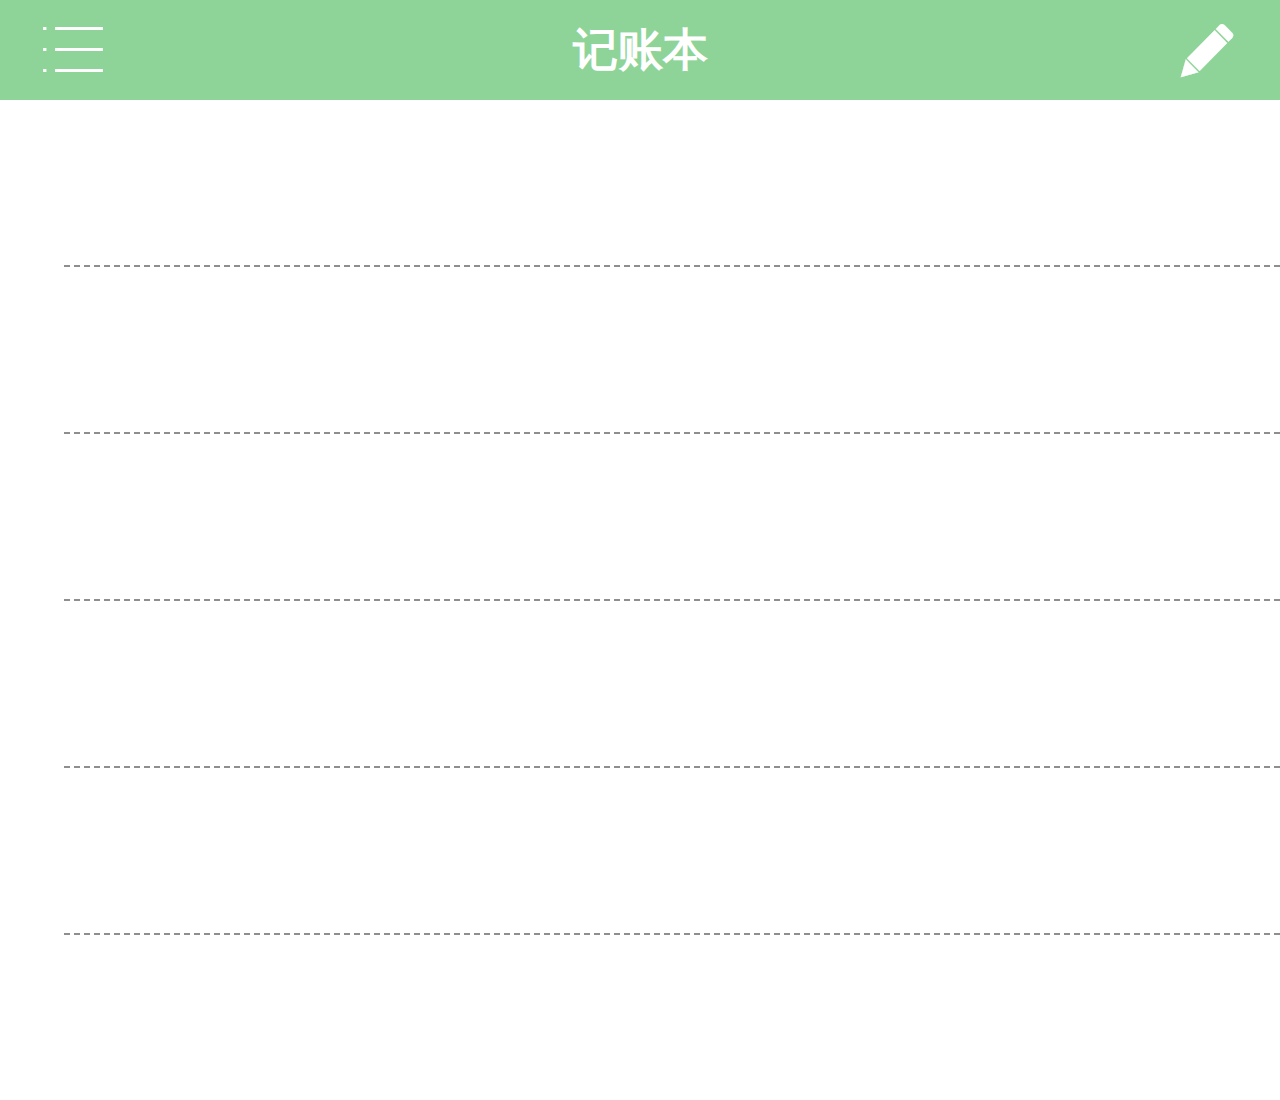
==== index.html @ 92e13e3b "添加js逻辑" ====
<!doctype html>
<html lang="en">
<head>
    <meta charset="UTF-8">
    <meta name = "viewport" content = "width = device-width">
    <meta name = "viewport" content = "initial-scale = 1.0">
    <meta name = "viewport" content = "height = device-height">
    <meta name = "viewport" content = "maximum-scale=1.0">
    <meta name = "viewport" content = "user-scalable=no">
    <meta name = "viewport" content = "user-scalable=no">
    <meta content="telephone=no" name="format-detection" />
    <title>Document</title>
    <style>
        *{
            padding: 0;
            margin: 0;
            list-style: none;
        }
        *,*::after,*::before{
            -webkit-box-sizing: border-box;
            -moz-box-sizing: border-box;
            box-sizing: border-box;
        }
        html{
            font-size: 62.5%;
        }
        body{
            font-size: 1.4rem;
        }
        @font-face {font-family: 'iconfont';
            src: url('fonts/iconfont.eot'); /* IE9*/
            src: url('fonts/iconfont.eot?#iefix') format('embedded-opentype'), /* IE6-IE8 */
            url('fonts/iconfont.woff') format('woff'), /* chrome、firefox */
            url('fonts/iconfont.ttf') format('truetype'), /* chrome、firefox、opera、Safari, Android, iOS 4.2+*/
            url('fonts/iconfont.svg#iconfont') format('svg'); /* iOS 4.1- */
        }
        .iconfont{
            font-family:"iconfont" !important;
            font-size:16px;font-style:normal;
            -webkit-font-smoothing: antialiased;
            -webkit-text-stroke-width: 0.2px;
            -moz-osx-font-smoothing: grayscale;}
        input{
            border: none;
            background: none;
            outline: none;
        }
        header{
            background: rgb(142,212,152);
            width: 100%;
            height: 100px;
            position: fixed;
            top: 0;
            left: 0;
            display: flex;
            z-index: 888;
        }
        .head-nav-left,.head-wirte{
            flex-grow: 1;
        }
        .head-text{
            flex-grow: 10;
            color: white;
        }
        .head-text h4{
            font-size: 4.5rem;
        }
        header > div{
            text-align: center;
            margin: auto;
        }
        .head-nav-left i,.head-wirte i{
            color: white;
            font-size: 6rem;
        }
        main{
            width: 100%;
            position: absolute;
            top: 100px;
            overflow-y: scroll;
            -webkit-overflow-scrolling: touch;
        }
        main #content{
            width: 95%;
            height: 1000px;
            float: right;
            /*overflow: hidden;*/
            /*background: cornflowerblue;*/
        }
        #content ul {
            width: 100%;
            height: 100%;
            display: flex;
            flex-direction: column;
            position: relative;
            overflow: hidden;
        }
        #content ul li{
            width: 100%;
            height: 100%;
            flex-grow: 1;
            display: flex;
            text-align: left;
            border-top: 2px dashed #8e8e8e;
            /*overflow: hidden;*/
            position: relative;
            left: 0;
            top: 0;
        }
        #content ul li:nth-child(1){
            border: none;
        }
        .theBox{
            position: absolute;
            width: 130%;
            height: 100%;
            left: 0;
            top: 0;
            /*border-bottom: 2px dashed #8e8e8e;*/
            /*background: red;*/
            display: flex;
        }
        .box-icon{
            min-width: 100px;
            flex-grow: .3;
            margin: auto;
        }
        .box-text{
            min-width: 100px;
            margin: auto;
        }
        .box-text h4{
            font-size: 5rem;
            color: #8e8e8e;
            font-style: normal;
            font-weight: normal;
        }
        .box-money{
            flex-grow: 2;
            min-width: 200px;
            margin: auto;
            /*text-align: center;*/
        }
        .box-money input{
           float: left;
            color:  rgb(142,212,152);
            font-size:5rem;
            padding-left: 15%;
        }
        .box-time{
            min-width: 300px;
            flex-grow: 4;
            /*background: red;*/
        }
        .box-time p{
            font-size: 2rem;
            padding-top: 20px;
            color: #8e8e8e;
            text-align: left;
        }
        .box-change{
            width: 20%;
            /*position: absolute;*/
            position: relative;
            /*left: 100%;*/
            /*top: 0;*/
            /*bottom: 0;*/
            /*right: 0;*/
            display: flex;
            color: white;
            background:rgb(215,76,61);
        }
        .box-change-write,.box-change-del{
            text-align: center;
            width: 50%;
            margin: auto;
        }
        .box-change-write i,.box-change-del i{
            font-size: 7rem;
        }
        .box-icon i{
            color:  rgb(142,212,152);
            font-size: 7rem;
        }
        /*.a{*/
            /*flex: 1;*/
            /*display: flex;*/
        /*}*/
        /*.b{*/
           /*width: 20%;*/
            /*flex: 1;*/
        /*}*/
        /*.box-con>div{*/
            /*background: coral;*/
            /*float: left;*/
        /*}*/
        /*.box-con>div:nth-child(2n){*/
            /*background: cornflowerblue;*/
        /*}*/
    </style>
    <script>
        function addEvent(obj,type,fn){
            if(document.addEventListener){
                obj.addEventListener(type,fn,false)
            }
        }
        function removeEvent(obj,type,fn){
            if(document.removeEventListener){
                obj.removeEventListener(type,fn,false)
            }
        }
        function gteStyle(obj,attr){
            return obj.currentStyle?obj.currentStyle[attr]:getComputedStyle(obj,false)[attr]
        }
        var get={
            byClass:function(aclass,parent){
                if(document.getElementsByClassName){
                    return document.getElementsByClassName(aclass)
                }
                var Oparent=parent?document.getElementById(parent):document,
                        eles=[],
                        elemts=Oparent.getElementsByTagName("*");
                for(var i=0;i<elemts.length;i++){
                    if(elemts[i].className == aclass){
                        eles.push(elemts[i])
                    }
                }
                return eles;
            }
        };
        window.onload=function(){
            var aLi=get.byClass("box-con");
            var theBox=get.byClass("theBox")[0];
            var startTouch,moveTouch,aboveX=0;

            var event={
                touchStart:function(e){
                    e.preventDefault();
                    var touch = e.changedTouches[0];
                    startTouch={
                        x:touch.pageX||touch.clientX
                    };
                    addEvent(this,'touchmove',event.touchMove)
                    addEvent(this,'touchend',event.touchEnd)
                },
                touchMove:function(e){
                    e.preventDefault();
                    if(e.changedTouches.length>1 || e.scale && e.scale !==1){
                        return
                    }
                    var touch= e.changedTouches[0];
                    moveTouch={
                        x:touch.pageX||touch.clientX
                    };
                    this.style.left=aboveX+(moveTouch.x - startTouch.x)+"px";
                },
                touchEnd:function(){
                    aboveX=parseInt(this.style.left);
                    if(aboveX > 0){
                        $(this).animate({left:0},200);
                        aboveX=0
                    }
                    if(aboveX < 0 && aboveX < -(theBox.offsetWidth - this.offsetWidth)){
                        $(this).animate({left:-(theBox.offsetWidth - this.offsetWidth)},200);
                        aboveX=-(theBox.offsetWidth - this.offsetWidth)
                    }
                    removeEvent(this,'touchmove',event.touchMove);
                    removeEvent(this,'touchmove',event.touchEnd)
                }
            };
            for(var i=0;i<aLi.length;i++){
                addEvent(aLi[i],'touchstart',event.touchStart)
            }
        }
    </script>
</head>
<body>
<header>
    <div class="head-nav-left">
        <i class="iconfont">&#xe656;</i>
    </div>
    <div class="head-text">
        <h4>记账本</h4>
    </div>
    <div class="head-wirte">
        <i class="iconfont"  onclick="window.location='add-account.html'">&#xe627;</i>
    </div>
</header>
<main>
    <div id="content">
        <ul id="account-list">
           <!--  <li class="box-con">
                <div class="theBox">
                        <div class="box-icon">
                            <i class="iconfont">&#xe61f;</i>
                        </div>
                        <div class="box-text">
                            
                            <h4>收入</h4>
                        </div>
                        <div class="box-money">
                            
                            <input value="+ 8888" type="text" disabled="disabled">
                        </div>
                        <div class="box-time">
                            <p>2015/7/22</p>
                        </div>
                        <div class="box-change">
                            <div class="box-change-write">
                                <i class="iconfont">&#xe691;</i>
                            </div>
                            <div class="box-change-del">
                                <i class="iconfont">&#xe675;</i>
                            </div>
                        </div>
                </div>
            </li> -->
            <li></li>
            <li></li>
            <li></li>
            <li></li>
            <li></li>
            <li></li>
        </ul>
    </div>
</main>
<script src="jq/jquery-2.1.4.min.js"></script>
<script src="js/showAccountList.js"></script>


</body>
</html>
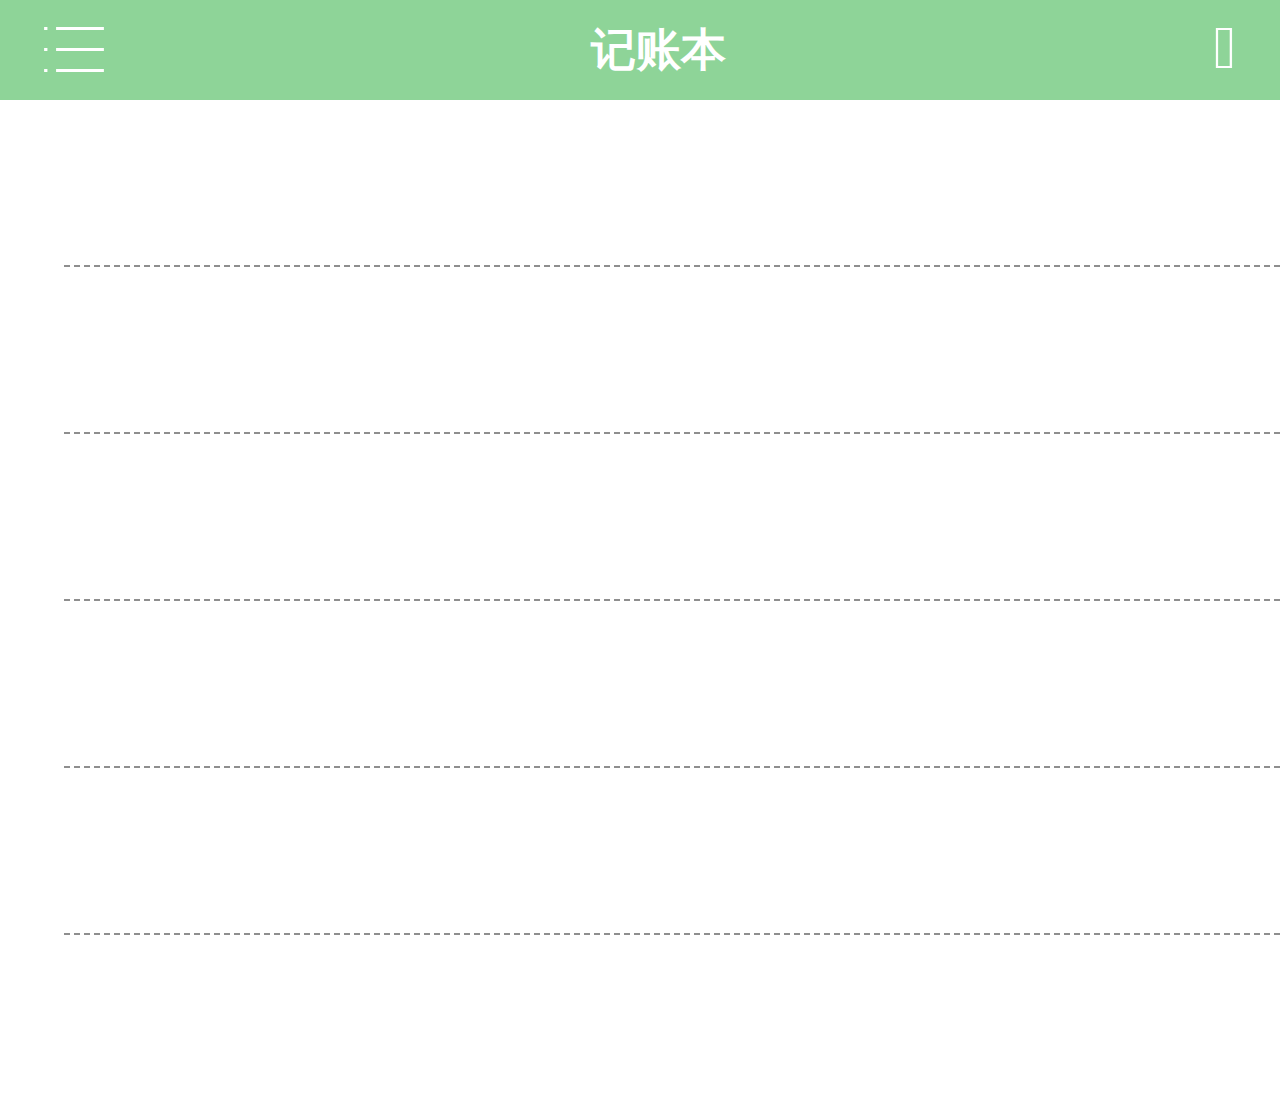
==== commit c8203921: "update" ====
--- a/index.html
+++ b/index.html
@@ -1,6 +1,7 @@
 <!doctype html>
 <html lang="en">
 <head>
+
     <meta charset="UTF-8">
     <meta name = "viewport" content = "width = device-width">
     <meta name = "viewport" content = "initial-scale = 1.0">
@@ -9,270 +10,11 @@
     <meta name = "viewport" content = "user-scalable=no">
     <meta name = "viewport" content = "user-scalable=no">
     <meta content="telephone=no" name="format-detection" />
+
     <title>Document</title>
-    <style>
-        *{
-            padding: 0;
-            margin: 0;
-            list-style: none;
-        }
-        *,*::after,*::before{
-            -webkit-box-sizing: border-box;
-            -moz-box-sizing: border-box;
-            box-sizing: border-box;
-        }
-        html{
-            font-size: 62.5%;
-        }
-        body{
-            font-size: 1.4rem;
-        }
-        @font-face {font-family: 'iconfont';
-            src: url('fonts/iconfont.eot'); /* IE9*/
-            src: url('fonts/iconfont.eot?#iefix') format('embedded-opentype'), /* IE6-IE8 */
-            url('fonts/iconfont.woff') format('woff'), /* chrome、firefox */
-            url('fonts/iconfont.ttf') format('truetype'), /* chrome、firefox、opera、Safari, Android, iOS 4.2+*/
-            url('fonts/iconfont.svg#iconfont') format('svg'); /* iOS 4.1- */
-        }
-        .iconfont{
-            font-family:"iconfont" !important;
-            font-size:16px;font-style:normal;
-            -webkit-font-smoothing: antialiased;
-            -webkit-text-stroke-width: 0.2px;
-            -moz-osx-font-smoothing: grayscale;}
-        input{
-            border: none;
-            background: none;
-            outline: none;
-        }
-        header{
-            background: rgb(142,212,152);
-            width: 100%;
-            height: 100px;
-            position: fixed;
-            top: 0;
-            left: 0;
-            display: flex;
-            z-index: 888;
-        }
-        .head-nav-left,.head-wirte{
-            flex-grow: 1;
-        }
-        .head-text{
-            flex-grow: 10;
-            color: white;
-        }
-        .head-text h4{
-            font-size: 4.5rem;
-        }
-        header > div{
-            text-align: center;
-            margin: auto;
-        }
-        .head-nav-left i,.head-wirte i{
-            color: white;
-            font-size: 6rem;
-        }
-        main{
-            width: 100%;
-            position: absolute;
-            top: 100px;
-            overflow-y: scroll;
-            -webkit-overflow-scrolling: touch;
-        }
-        main #content{
-            width: 95%;
-            height: 1000px;
-            float: right;
-            /*overflow: hidden;*/
-            /*background: cornflowerblue;*/
-        }
-        #content ul {
-            width: 100%;
-            height: 100%;
-            display: flex;
-            flex-direction: column;
-            position: relative;
-            overflow: hidden;
-        }
-        #content ul li{
-            width: 100%;
-            height: 100%;
-            flex-grow: 1;
-            display: flex;
-            text-align: left;
-            border-top: 2px dashed #8e8e8e;
-            /*overflow: hidden;*/
-            position: relative;
-            left: 0;
-            top: 0;
-        }
-        #content ul li:nth-child(1){
-            border: none;
-        }
-        .theBox{
-            position: absolute;
-            width: 130%;
-            height: 100%;
-            left: 0;
-            top: 0;
-            /*border-bottom: 2px dashed #8e8e8e;*/
-            /*background: red;*/
-            display: flex;
-        }
-        .box-icon{
-            min-width: 100px;
-            flex-grow: .3;
-            margin: auto;
-        }
-        .box-text{
-            min-width: 100px;
-            margin: auto;
-        }
-        .box-text h4{
-            font-size: 5rem;
-            color: #8e8e8e;
-            font-style: normal;
-            font-weight: normal;
-        }
-        .box-money{
-            flex-grow: 2;
-            min-width: 200px;
-            margin: auto;
-            /*text-align: center;*/
-        }
-        .box-money input{
-           float: left;
-            color:  rgb(142,212,152);
-            font-size:5rem;
-            padding-left: 15%;
-        }
-        .box-time{
-            min-width: 300px;
-            flex-grow: 4;
-            /*background: red;*/
-        }
-        .box-time p{
-            font-size: 2rem;
-            padding-top: 20px;
-            color: #8e8e8e;
-            text-align: left;
-        }
-        .box-change{
-            width: 20%;
-            /*position: absolute;*/
-            position: relative;
-            /*left: 100%;*/
-            /*top: 0;*/
-            /*bottom: 0;*/
-            /*right: 0;*/
-            display: flex;
-            color: white;
-            background:rgb(215,76,61);
-        }
-        .box-change-write,.box-change-del{
-            text-align: center;
-            width: 50%;
-            margin: auto;
-        }
-        .box-change-write i,.box-change-del i{
-            font-size: 7rem;
-        }
-        .box-icon i{
-            color:  rgb(142,212,152);
-            font-size: 7rem;
-        }
-        /*.a{*/
-            /*flex: 1;*/
-            /*display: flex;*/
-        /*}*/
-        /*.b{*/
-           /*width: 20%;*/
-            /*flex: 1;*/
-        /*}*/
-        /*.box-con>div{*/
-            /*background: coral;*/
-            /*float: left;*/
-        /*}*/
-        /*.box-con>div:nth-child(2n){*/
-            /*background: cornflowerblue;*/
-        /*}*/
-    </style>
-    <script>
-        function addEvent(obj,type,fn){
-            if(document.addEventListener){
-                obj.addEventListener(type,fn,false)
-            }
-        }
-        function removeEvent(obj,type,fn){
-            if(document.removeEventListener){
-                obj.removeEventListener(type,fn,false)
-            }
-        }
-        function gteStyle(obj,attr){
-            return obj.currentStyle?obj.currentStyle[attr]:getComputedStyle(obj,false)[attr]
-        }
-        var get={
-            byClass:function(aclass,parent){
-                if(document.getElementsByClassName){
-                    return document.getElementsByClassName(aclass)
-                }
-                var Oparent=parent?document.getElementById(parent):document,
-                        eles=[],
-                        elemts=Oparent.getElementsByTagName("*");
-                for(var i=0;i<elemts.length;i++){
-                    if(elemts[i].className == aclass){
-                        eles.push(elemts[i])
-                    }
-                }
-                return eles;
-            }
-        };
-        window.onload=function(){
-            var aLi=get.byClass("box-con");
-            var theBox=get.byClass("theBox")[0];
-            var startTouch,moveTouch,aboveX=0;
 
-            var event={
-                touchStart:function(e){
-                    e.preventDefault();
-                    var touch = e.changedTouches[0];
-                    startTouch={
-                        x:touch.pageX||touch.clientX
-                    };
-                    addEvent(this,'touchmove',event.touchMove)
-                    addEvent(this,'touchend',event.touchEnd)
-                },
-                touchMove:function(e){
-                    e.preventDefault();
-                    if(e.changedTouches.length>1 || e.scale && e.scale !==1){
-                        return
-                    }
-                    var touch= e.changedTouches[0];
-                    moveTouch={
-                        x:touch.pageX||touch.clientX
-                    };
-                    this.style.left=aboveX+(moveTouch.x - startTouch.x)+"px";
-                },
-                touchEnd:function(){
-                    aboveX=parseInt(this.style.left);
-                    if(aboveX > 0){
-                        $(this).animate({left:0},200);
-                        aboveX=0
-                    }
-                    if(aboveX < 0 && aboveX < -(theBox.offsetWidth - this.offsetWidth)){
-                        $(this).animate({left:-(theBox.offsetWidth - this.offsetWidth)},200);
-                        aboveX=-(theBox.offsetWidth - this.offsetWidth)
-                    }
-                    removeEvent(this,'touchmove',event.touchMove);
-                    removeEvent(this,'touchmove',event.touchEnd)
-                }
-            };
-            for(var i=0;i<aLi.length;i++){
-                addEvent(aLi[i],'touchstart',event.touchStart)
-            }
-        }
-    </script>
+    <link rel="stylesheet" type="text/css" href="style/index.css" />
+
 </head>
 <body>
 <header>
@@ -324,8 +66,10 @@
         </ul>
     </div>
 </main>
+
 <script src="jq/jquery-2.1.4.min.js"></script>
-<script src="js/showAccountList.js"></script>
+<script src="js/index/showAccountList.js"></script><!-- 展示LocalStorage数据 -->
+<script type="text/javascript" src="js/index/indexTouchAnim.js"></script><!-- 滑动效果 -->
 
 
 </body>
--- a/style/index.css
+++ b/style/index.css
@@ -0,0 +1,186 @@
+ *{
+            padding: 0;
+            margin: 0;
+            list-style: none;
+        }
+        *,*::after,*::before{
+            -webkit-box-sizing: border-box;
+            -moz-box-sizing: border-box;
+            box-sizing: border-box;
+        }
+        html{
+            font-size: 62.5%;
+        }
+        body{
+            font-size: 1.4rem;
+        }
+        @font-face {font-family: 'iconfont';
+            src: url('../fonts/iconfont.eot'); /* IE9*/
+            src: url('../fonts/iconfont.eot?#iefix') format('embedded-opentype'), /* IE6-IE8 */
+            url('../fonts/iconfont.woff') format('woff'), /* chrome、firefox */
+            url('../fonts/iconfont.ttf') format('truetype'), /* chrome、firefox、opera、Safari, Android, iOS 4.2+*/
+            url('../fonts/iconfont.svg#iconfont') format('svg'); /* iOS 4.1- */
+        }
+        .iconfont{
+            font-family:"iconfont" !important;
+            font-size:16px;font-style:normal;
+            -webkit-font-smoothing: antialiased;
+            -webkit-text-stroke-width: 0.2px;
+            -moz-osx-font-smoothing: grayscale;}
+        input{
+            border: none;
+            background: none;
+            outline: none;
+        }
+        header{
+            background: rgb(142,212,152);
+            width: 100%;
+            height: 100px;
+            position: fixed;
+            top: 0;
+            left: 0;
+            display: flex;
+            z-index: 888;
+        }
+        .head-nav-left,.head-wirte{
+            flex-grow: 1;
+        }
+        .head-text{
+            flex-grow: 10;
+            color: white;
+        }
+        .head-text h4{
+            font-size: 4.5rem;
+        }
+        header > div{
+            text-align: center;
+            margin: auto;
+        }
+        .head-nav-left i,.head-wirte i{
+            color: white;
+            font-size: 6rem;
+        }
+        main{
+            width: 100%;
+            position: absolute;
+            top: 100px;
+            overflow-y: scroll;
+            -webkit-overflow-scrolling: touch;
+        }
+        main #content{
+            width: 95%;
+            height: 1000px;
+            float: right;
+            /*overflow: hidden;*/
+            /*background: cornflowerblue;*/
+        }
+        #content ul {
+            width: 100%;
+            height: 100%;
+            display: flex;
+            flex-direction: column;
+            position: relative;
+            overflow: hidden;
+        }
+        #content ul li{
+            width: 100%;
+            height: 100%;
+            flex-grow: 1;
+            display: flex;
+            text-align: left;
+            border-top: 2px dashed #8e8e8e;
+            /*overflow: hidden;*/
+            position: relative;
+            left: 0;
+            top: 0;
+        }
+        #content ul li:nth-child(1){
+            border: none;
+        }
+        .theBox{
+            position: absolute;
+            width: 130%;
+            height: 100%;
+            left: 0;
+            top: 0;
+            /*border-bottom: 2px dashed #8e8e8e;*/
+            /*background: red;*/
+            display: flex;
+        }
+        .box-icon{
+            min-width: 100px;
+            flex-grow: .3;
+            margin: auto;
+        }
+        .box-text{
+            min-width: 100px;
+            margin: auto;
+        }
+        .box-text h4{
+            font-size: 5rem;
+            color: #8e8e8e;
+            font-style: normal;
+            font-weight: normal;
+        }
+        .box-money{
+            flex-grow: 2;
+            min-width: 200px;
+            margin: auto;
+            /*text-align: center;*/
+        }
+        .box-money input{
+           float: left;
+            color:  rgb(142,212,152);
+            font-size:5rem;
+            padding-left: 15%;
+        }
+        .box-time{
+            min-width: 300px;
+            flex-grow: 4;
+            /*background: red;*/
+        }
+        .box-time p{
+            font-size: 2rem;
+            padding-top: 20px;
+            color: #8e8e8e;
+            text-align: left;
+        }
+        .box-change{
+            width: 20%;
+            /*position: absolute;*/
+            position: relative;
+            /*left: 100%;*/
+            /*top: 0;*/
+            /*bottom: 0;*/
+            /*right: 0;*/
+            display: flex;
+            color: white;
+            background:rgb(215,76,61);
+        }
+        .box-change-write,.box-change-del{
+            text-align: center;
+            width: 50%;
+            margin: auto;
+        }
+        .box-change-write i,.box-change-del i{
+            font-size: 7rem;
+        }
+        .box-icon i{
+            color:  rgb(142,212,152);
+            font-size: 7rem;
+        }
+        /*.a{*/
+            /*flex: 1;*/
+            /*display: flex;*/
+        /*}*/
+        /*.b{*/
+           /*width: 20%;*/
+            /*flex: 1;*/
+        /*}*/
+        /*.box-con>div{*/
+            /*background: coral;*/
+            /*float: left;*/
+        /*}*/
+        /*.box-con>div:nth-child(2n){*/
+            /*background: cornflowerblue;*/
+        /*}*/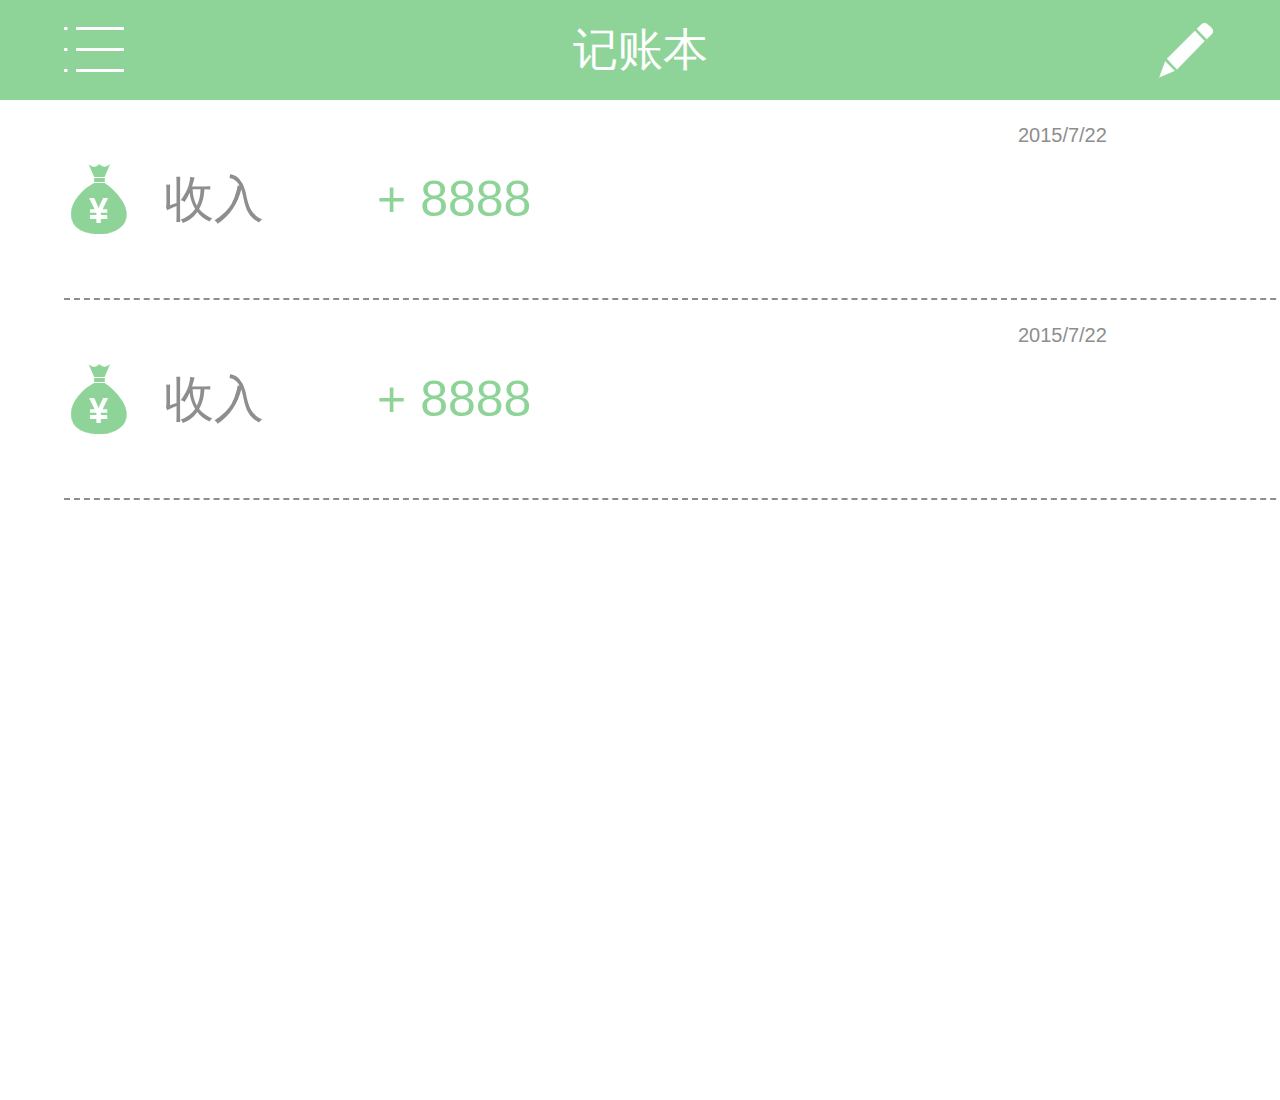
==== commit 6daf61bc: "将css样式,js编为外部引入文件" ====
--- a/index.html
+++ b/index.html
@@ -1,7 +1,6 @@
 <!doctype html>
-<html lang="en">
+<html>
 <head>
-
     <meta charset="UTF-8">
     <meta name = "viewport" content = "width = device-width">
     <meta name = "viewport" content = "initial-scale = 1.0">
@@ -10,38 +9,42 @@
     <meta name = "viewport" content = "user-scalable=no">
     <meta name = "viewport" content = "user-scalable=no">
     <meta content="telephone=no" name="format-detection" />
-
-    <title>Document</title>
-
-    <link rel="stylesheet" type="text/css" href="style/index.css" />
-
+    <link type="text/css" rel="stylesheet" href="css/main.css">
+    <link type="text/css" rel="stylesheet" href="fonts/demo.css">
+    <link type="text/css" rel="stylesheet" href="fonts/iconfont.css">
+    <title>每日记账</title>
 </head>
 <body>
-<header>
-    <div class="head-nav-left">
-        <i class="iconfont">&#xe656;</i>
-    </div>
-    <div class="head-text">
-        <h4>记账本</h4>
-    </div>
-    <div class="head-wirte">
-        <i class="iconfont"  onclick="window.location='add-account.html'">&#xe627;</i>
+<header id="index-header">
+    <div class="nav-box">
+        <ul class="nav-list">
+        <li><a href="#">账目列表</a></li>
+        <li><a href="#">账目统计</a></li>
+        <li><a href="#">账目图表</a></li>
+        </ul>
+        <div class="head-nav-left">
+            <i class="iconfont">&#xe656;</i>
+        </div>
+        <div class="head-text">
+            <h4>记账本</h4>
+        </div>
+        <div class="head-wirte">
+            <i class="iconfont">&#xe892;</i>
+        </div>
     </div>
 </header>
-<main>
+<main class="index-main">
     <div id="content">
-        <ul id="account-list">
-           <!--  <li class="box-con">
+        <ul>
+            <li class="box-con">
                 <div class="theBox">
                         <div class="box-icon">
-                            <i class="iconfont">&#xe61f;</i>
+                            <i class="iconfont ">&#xe61f;</i>
                         </div>
                         <div class="box-text">
-                            
                             <h4>收入</h4>
                         </div>
                         <div class="box-money">
-                            
                             <input value="+ 8888" type="text" disabled="disabled">
                         </div>
                         <div class="box-time">
@@ -55,22 +58,36 @@
                                 <i class="iconfont">&#xe675;</i>
                             </div>
                         </div>
+                    </div>
+            </li>
+            <li class="box-con">
+                <div class="theBox">
+                    <div class="box-icon">
+                        <i class="iconfont">&#xe61f;</i>
+                    </div>
+                    <div class="box-text">
+                        <h4>收入</h4>
+                    </div>
+                    <div class="box-money">
+                        <input value="+ 8888" type="text" disabled="disabled">
+                    </div>
+                    <div class="box-time">
+                        <p>2015/7/22</p>
+                    </div>
+                    <div class="box-change">
+                        <div class="box-change-write">
+                            <i class="iconfont">&#xe691;</i>
+                        </div>
+                        <div class="box-change-del">
+                            <i class="iconfont">&#xe675;</i>
+                        </div>
+                    </div>
                 </div>
-            </li> -->
-            <li></li>
-            <li></li>
-            <li></li>
-            <li></li>
-            <li></li>
-            <li></li>
+            </li>
         </ul>
     </div>
 </main>
-
+<script src="js/main.js"></script>
 <script src="jq/jquery-2.1.4.min.js"></script>
-<script src="js/index/showAccountList.js"></script><!-- 展示LocalStorage数据 -->
-<script type="text/javascript" src="js/index/indexTouchAnim.js"></script><!-- 滑动效果 -->
-
-
 </body>
 </html>--- a/css/main.css
+++ b/css/main.css
@@ -0,0 +1,188 @@
+/* ��ʼ����ʽ ��ʼ*/
+
+*{
+    padding: 0;
+    margin: 0;
+    list-style: none;
+}
+*,*::after,*::before{
+    -webkit-box-sizing: border-box;
+    -moz-box-sizing: border-box;
+    box-sizing: border-box;
+}
+html{
+    font-size: 62.5%;
+}
+body{
+    font-size: 1.4rem;
+    overflow-x: hidden;
+}
+input{
+    border: none;
+    background: none;
+    outline: none;
+}
+
+/* ��ʼ����ʽ ����*/
+
+/* ��ҳ��ʽ ��ʼ*/
+
+/* ͷ�� ��ʼ*/
+#index-header{
+    background: rgb(142,212,152);
+    width: 100%;
+    height: 100px;
+    position: fixed;
+    top: 0;
+    left: 0;
+    z-index: 888;
+}
+.head-nav-left,.head-wirte{
+    flex-grow: 1;
+}
+.nav-box{
+    position: relative;
+    width: 100%;
+    height: 100%;
+    display: flex;
+    text-align: center;
+}
+.nav-list{
+    position: absolute;
+    top: 100%;
+    width: 100%;
+    height: 100px;
+    border-top: 1px solid white;
+    background: rgba(142,212,152,1);
+    display: none;
+}
+.nav-list >li{
+    float: left;
+}
+.nav-list >li >a{
+    display: inline-block;
+    line-height: 100px;
+    color: white;
+    vertical-align: middle;
+    text-decoration: none;
+    padding: 0 35px;
+    font-size: 2.7rem;
+}
+.head-text{
+    flex-grow: 6;
+    color: white;
+}
+.head-text >h4{
+    font-size: 4.5rem;
+    font-weight: normal;
+    font-style: normal;
+}
+.head-nav-left > i,.head-wirte >i, .head-text >h4{
+    line-height: 100px;
+}
+.head-nav-left >i,.head-wirte >i{
+    color: white;
+    font-size: 6rem;
+}
+/* ͷ�� ����*/
+
+/* ���ݲ��� ��ʼ*/
+.index-main{
+    width: 100%;
+    position: absolute;
+    top: 100px;
+    overflow-y: scroll;
+    -webkit-overflow-scrolling: touch;
+}
+.index-main #content{
+    width: 95%;
+    height: 1000px;
+    float: right;
+}
+#content >ul {
+    width: 100%;
+    height: 100%;
+    display: flex;
+    flex-direction: column;
+    position: relative;
+    overflow: hidden;
+}
+#content >ul >li{
+    width: 100%;
+    height: 100%;
+    max-height: 200px;
+    flex-grow: 1;
+    display: flex;
+    text-align: left;
+    position: relative;
+    left: 0;
+    top: 0;
+}
+#content >ul >li:nth-child(1){
+    border: none;
+}
+.theBox{
+    position: absolute;
+    width: 130%;
+    height: 100%;
+    left: 0;
+    top: 0;
+    border-bottom: 2px dashed #8e8e8e;
+    display: flex;
+}
+.box-icon{
+    min-width: 100px;
+    flex-grow: .3;
+    margin: auto;
+}
+.box-text{
+    min-width: 100px;
+    margin: auto;
+}
+.box-text >h4{
+    font-size: 5rem;
+    color: #8e8e8e;
+    font-style: normal;
+    font-weight: normal;
+}
+.box-money{
+    flex-grow: 2;
+    min-width: 200px;
+    margin: auto;
+}
+.box-money >input{
+    float: left;
+    color:  rgb(142,212,152);
+    font-size:5rem;
+    padding-left: 15%;
+}
+.box-time{
+    min-width: 300px;
+    flex-grow: 4;
+}
+.box-time >p{
+    font-size: 2rem;
+    padding-top: 20px;
+    color: #8e8e8e;
+    text-align: left;
+}
+.box-change{
+    width: 20%;
+    position: relative;
+    display: flex;
+    color: white;
+    background:rgb(215,76,61);
+}
+.box-change-write,.box-change-del{
+    text-align: center;
+    width: 50%;
+    margin: auto;
+}
+.box-change-write >i,.box-change-del >i{
+    font-size: 7rem;
+}
+.box-icon i{
+    color:  rgb(142,212,152);
+    font-size: 7rem;
+}
+/* ���ݲ��� ����*/--- a/fonts/demo.css
+++ b/fonts/demo.css
@@ -0,0 +1,89 @@
+*{margin: 0;padding: 0;list-style: none;}
+/*
+KISSY CSS Reset
+理念：1. reset 的目的不是清除浏览器的默认样式，这仅是部分工作。清除和重置是紧密不可分的。
+2. reset 的目的不是让默认样式在所有浏览器下一致，而是减少默认样式有可能带来的问题。
+3. reset 期望提供一套普适通用的基础样式。但没有银弹，推荐根据具体需求，裁剪和修改后再使用。
+特色：1. 适应中文；2. 基于最新主流浏览器。
+维护：玉伯<lifesinger@gmail.com>, 正淳<ragecarrier@gmail.com>
+ */
+
+/** 清除内外边距 **/
+body, h1, h2, h3, h4, h5, h6, hr, p, blockquote, /* structural elements 结构元素 */
+dl, dt, dd, ul, ol, li, /* list elements 列表元素 */
+pre, /* text formatting elements 文本格式元素 */
+form, fieldset, legend, button, input, textarea, /* form elements 表单元素 */
+th, td /* table elements 表格元素 */ {
+  margin: 0;
+  padding: 0;
+}
+
+/** 设置默认字体 **/
+body,
+button, input, select, textarea /* for ie */ {
+  font: 12px/1.5 tahoma, arial, \5b8b\4f53, sans-serif;
+}
+h1, h2, h3, h4, h5, h6 { font-size: 100%; }
+address, cite, dfn, em, var { font-style: normal; } /* 将斜体扶正 */
+code, kbd, pre, samp { font-family: courier new, courier, monospace; } /* 统一等宽字体 */
+small { font-size: 12px; } /* 小于 12px 的中文很难阅读，让 small 正常化 */
+
+/** 重置列表元素 **/
+ul, ol { list-style: none; }
+
+/** 重置文本格式元素 **/
+a { text-decoration: none; }
+a:hover { text-decoration: underline; }
+
+
+/** 重置表单元素 **/
+legend { color: #000; } /* for ie6 */
+fieldset, img { border: 0; } /* img 搭车：让链接里的 img 无边框 */
+button, input, select, textarea { font-size: 100%; } /* 使得表单元素在 ie 下能继承字体大小 */
+/* 注：optgroup 无法扶正 */
+
+/** 重置表格元素 **/
+table { border-collapse: collapse; border-spacing: 0; }
+
+/* 清除浮动 */
+.ks-clear:after, .clear:after {
+  content: '\20';
+  display: block;
+  height: 0;
+  clear: both;
+}
+.ks-clear, .clear {
+  *zoom: 1;
+}
+
+.main {padding: 30px 100px;}
+.main h1{font-size:36px; color:#333; text-align:left;margin-bottom:30px; border-bottom: 1px solid #eee;}
+
+.helps{margin-top:40px;}
+.helps pre{
+  padding:20px;
+  margin:10px 0;
+  border:solid 1px #e7e1cd;
+  background-color: #fffdef;
+  overflow: auto;
+}
+
+.icon_lists li{
+  float:left;
+  width: 100px;
+  height:180px;
+  text-align: center;
+}
+.icon_lists .icon{
+  font-size: 42px;
+  line-height: 100px;
+  margin: 10px 0;
+  color:#333;
+  -webkit-transition: font-size 0.25s ease-out 0s;
+  -moz-transition: font-size 0.25s ease-out 0s;
+  transition: font-size 0.25s ease-out 0s;
+
+}
+.icon_lists .icon:hover{
+  font-size: 100px;
+}
--- a/fonts/iconfont.css
+++ b/fonts/iconfont.css
@@ -0,0 +1,29 @@
+
+@font-face {font-family: "iconfont";
+  src: url('iconfont.eot'); /* IE9*/
+  src: url('iconfont.eot?#iefix') format('embedded-opentype'), /* IE6-IE8 */
+  url('iconfont.woff') format('woff'), /* chrome、firefox */
+  url('iconfont.ttf') format('truetype'), /* chrome、firefox、opera、Safari, Android, iOS 4.2+*/
+  url('iconfont.svg#iconfont') format('svg'); /* iOS 4.1- */
+}
+
+.iconfont {
+  font-family:"iconfont" !important;
+  font-size:16px;
+  font-style:normal;
+  -webkit-font-smoothing: antialiased;
+  -webkit-text-stroke-width: 0.2px;
+  -moz-osx-font-smoothing: grayscale;
+}
+.icon-cha:before { content: "\e62e"; }
+.icon-07daohang:before { content: "\e656"; }
+.icon-xiao47:before { content: "\e892"; }
+.icon-bi:before { content: "\e691"; }
+.icon-qian:before { content: "\e61f"; }
+.icon-icon01:before { content: "\e605"; }
+.icon-navyinshi:before { content: "\e66a"; }
+.icon-feiji:before { content: "\e88d"; }
+.icon-gouwu:before { content: "\e608"; }
+.icon-chonghuafei:before { content: "\e62c"; }
+.icon-lajitong:before { content: "\e675"; }
+.icon-taozhangshezhi:before { content: "\e609"; }
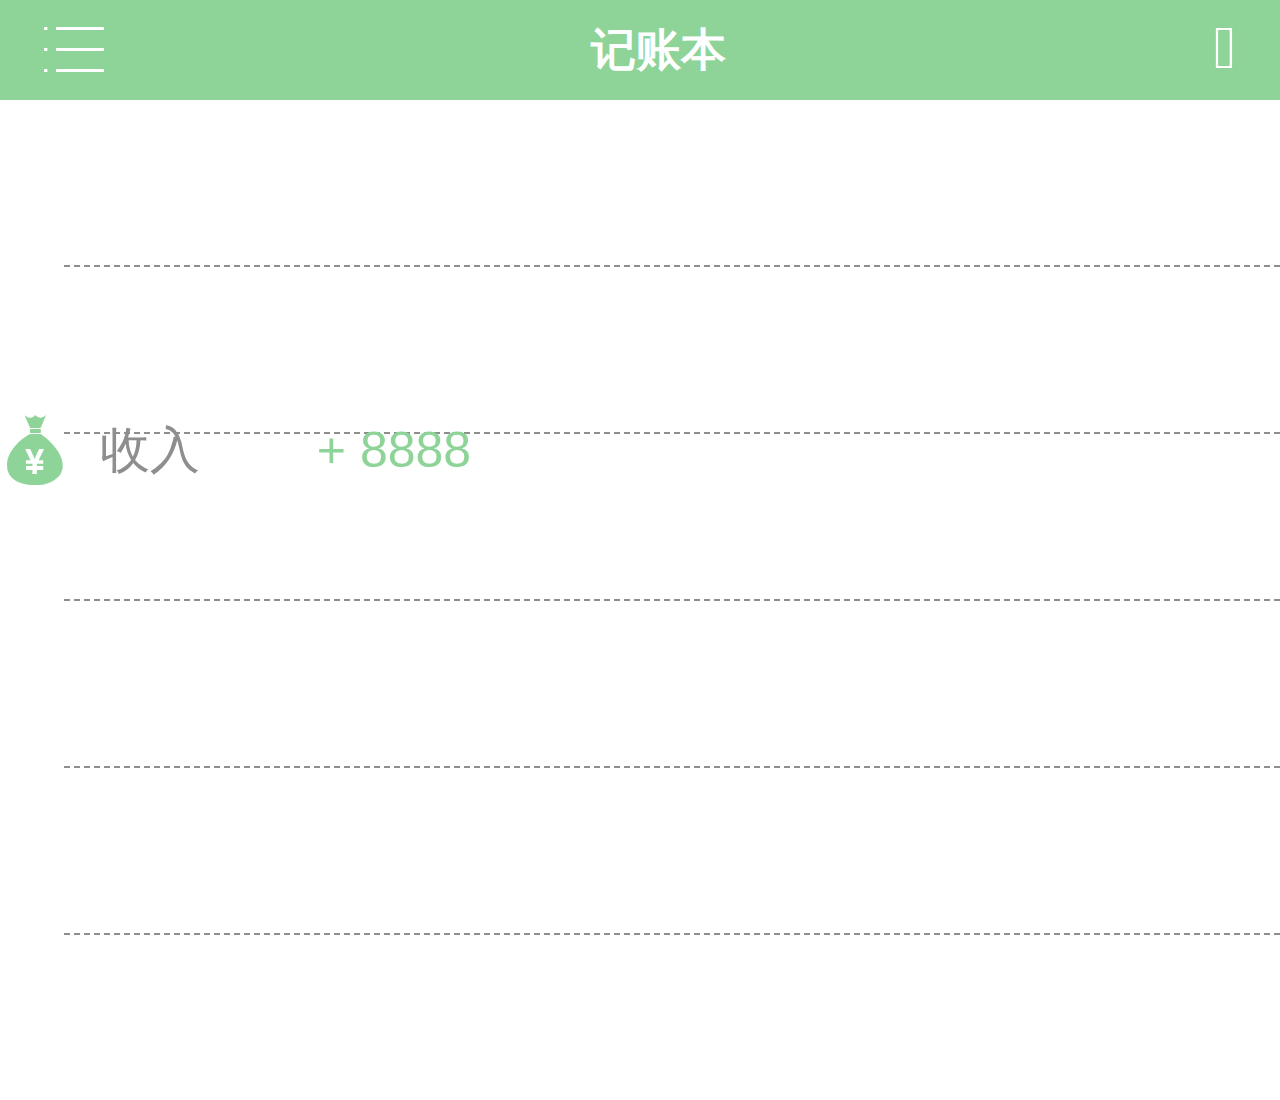
==== commit fc0f220c: "update" ====
--- a/index.html
+++ b/index.html
@@ -1,6 +1,12 @@
 <!doctype html>
+<<<<<<< HEAD
+<html lang="en">
+<head>
+
+=======
 <html>
 <head>
+>>>>>>> origin/addPage2
     <meta charset="UTF-8">
     <meta name = "viewport" content = "width = device-width">
     <meta name = "viewport" content = "initial-scale = 1.0">
@@ -9,6 +15,40 @@
     <meta name = "viewport" content = "user-scalable=no">
     <meta name = "viewport" content = "user-scalable=no">
     <meta content="telephone=no" name="format-detection" />
+<<<<<<< HEAD
+
+    <title>Document</title>
+
+    <link rel="stylesheet" type="text/css" href="style/index.css" />
+
+</head>
+<body>
+<header>
+    <div class="head-nav-left">
+        <i class="iconfont">&#xe656;</i>
+    </div>
+    <div class="head-text">
+        <h4>记账本</h4>
+    </div>
+    <div class="head-wirte">
+        <i class="iconfont"  onclick="window.location='add-account.html'">&#xe627;</i>
+    </div>
+</header>
+<main>
+    <div id="content">
+        <ul id="account-list">
+           <!--  <li class="box-con">
+                <div class="theBox">
+                        <div class="box-icon">
+                            <i class="iconfont">&#xe61f;</i>
+                        </div>
+                        <div class="box-text">
+                            
+                            <h4>收入</h4>
+                        </div>
+                        <div class="box-money">
+                            
+=======
     <link type="text/css" rel="stylesheet" href="css/main.css">
     <link type="text/css" rel="stylesheet" href="fonts/demo.css">
     <link type="text/css" rel="stylesheet" href="fonts/iconfont.css">
@@ -45,6 +85,7 @@
                             <h4>收入</h4>
                         </div>
                         <div class="box-money">
+>>>>>>> origin/addPage2
                             <input value="+ 8888" type="text" disabled="disabled">
                         </div>
                         <div class="box-time">
@@ -58,6 +99,25 @@
                                 <i class="iconfont">&#xe675;</i>
                             </div>
                         </div>
+<<<<<<< HEAD
+                </div>
+            </li> -->
+            <li></li>
+            <li></li>
+            <li></li>
+            <li></li>
+            <li></li>
+            <li></li>
+        </ul>
+    </div>
+</main>
+
+<script src="jq/jquery-2.1.4.min.js"></script>
+<script src="js/index/showAccountList.js"></script><!-- 展示LocalStorage数据 -->
+<script type="text/javascript" src="js/index/indexTouchAnim.js"></script><!-- 滑动效果 -->
+
+
+=======
                     </div>
             </li>
             <li class="box-con">
@@ -87,7 +147,49 @@
         </ul>
     </div>
 </main>
-<script src="js/main.js"></script>
+<script charset="gb2312"  src="js/main.js"></script>
 <script src="jq/jquery-2.1.4.min.js"></script>
+
+<script>
+
+    function addEvent(obj,type,fn){
+        if(document.addEventListener){
+            obj.addEventListener(type,fn,false)
+        }
+    }
+    function removeEvent(obj,type,fn){
+        if(document.removeEventListener){
+            obj.removeEventListener(type,fn,false)
+        }
+    }
+    /* 删除节点操作 开始 */
+    var del=document.getElementsByClassName("box-change-del");
+
+    var del_thisLi={
+        touchStart:function(e){
+            e.preventDefault();
+            if(this.parentNode.parentNode.parentNode.remove){
+                if(confirm("确定要删除吗")){//删除确认
+                    this.parentNode.parentNode.parentNode.remove();
+                    this.addEventListener('touchend',del_thisLi.touchEnd,false);
+                    e.stopPropagation()
+                }else{
+                    return false
+                }
+            }
+            e.stopPropagation()
+        },
+        touchEnd:function(e){
+            e.preventDefault();
+           removeEvent(this,'touchstart',del_thisLi.touchStart)
+            e.stopPropagation()
+        }
+    };
+    for(var i=0;i<del.length;i++){
+        del[i].addEventListener('touchstart',del_thisLi.touchStart,false)
+    }
+    /* 删除节点操作 结束 */
+</script>
+>>>>>>> origin/addPage2
 </body>
 </html>--- a/style/index.css
+++ b/style/index.css
@@ -0,0 +1,186 @@
+ *{
+            padding: 0;
+            margin: 0;
+            list-style: none;
+        }
+        *,*::after,*::before{
+            -webkit-box-sizing: border-box;
+            -moz-box-sizing: border-box;
+            box-sizing: border-box;
+        }
+        html{
+            font-size: 62.5%;
+        }
+        body{
+            font-size: 1.4rem;
+        }
+        @font-face {font-family: 'iconfont';
+            src: url('../fonts/iconfont.eot'); /* IE9*/
+            src: url('../fonts/iconfont.eot?#iefix') format('embedded-opentype'), /* IE6-IE8 */
+            url('../fonts/iconfont.woff') format('woff'), /* chrome、firefox */
+            url('../fonts/iconfont.ttf') format('truetype'), /* chrome、firefox、opera、Safari, Android, iOS 4.2+*/
+            url('../fonts/iconfont.svg#iconfont') format('svg'); /* iOS 4.1- */
+        }
+        .iconfont{
+            font-family:"iconfont" !important;
+            font-size:16px;font-style:normal;
+            -webkit-font-smoothing: antialiased;
+            -webkit-text-stroke-width: 0.2px;
+            -moz-osx-font-smoothing: grayscale;}
+        input{
+            border: none;
+            background: none;
+            outline: none;
+        }
+        header{
+            background: rgb(142,212,152);
+            width: 100%;
+            height: 100px;
+            position: fixed;
+            top: 0;
+            left: 0;
+            display: flex;
+            z-index: 888;
+        }
+        .head-nav-left,.head-wirte{
+            flex-grow: 1;
+        }
+        .head-text{
+            flex-grow: 10;
+            color: white;
+        }
+        .head-text h4{
+            font-size: 4.5rem;
+        }
+        header > div{
+            text-align: center;
+            margin: auto;
+        }
+        .head-nav-left i,.head-wirte i{
+            color: white;
+            font-size: 6rem;
+        }
+        main{
+            width: 100%;
+            position: absolute;
+            top: 100px;
+            overflow-y: scroll;
+            -webkit-overflow-scrolling: touch;
+        }
+        main #content{
+            width: 95%;
+            height: 1000px;
+            float: right;
+            /*overflow: hidden;*/
+            /*background: cornflowerblue;*/
+        }
+        #content ul {
+            width: 100%;
+            height: 100%;
+            display: flex;
+            flex-direction: column;
+            position: relative;
+            overflow: hidden;
+        }
+        #content ul li{
+            width: 100%;
+            height: 100%;
+            flex-grow: 1;
+            display: flex;
+            text-align: left;
+            border-top: 2px dashed #8e8e8e;
+            /*overflow: hidden;*/
+            position: relative;
+            left: 0;
+            top: 0;
+        }
+        #content ul li:nth-child(1){
+            border: none;
+        }
+        .theBox{
+            position: absolute;
+            width: 130%;
+            height: 100%;
+            left: 0;
+            top: 0;
+            /*border-bottom: 2px dashed #8e8e8e;*/
+            /*background: red;*/
+            display: flex;
+        }
+        .box-icon{
+            min-width: 100px;
+            flex-grow: .3;
+            margin: auto;
+        }
+        .box-text{
+            min-width: 100px;
+            margin: auto;
+        }
+        .box-text h4{
+            font-size: 5rem;
+            color: #8e8e8e;
+            font-style: normal;
+            font-weight: normal;
+        }
+        .box-money{
+            flex-grow: 2;
+            min-width: 200px;
+            margin: auto;
+            /*text-align: center;*/
+        }
+        .box-money input{
+           float: left;
+            color:  rgb(142,212,152);
+            font-size:5rem;
+            padding-left: 15%;
+        }
+        .box-time{
+            min-width: 300px;
+            flex-grow: 4;
+            /*background: red;*/
+        }
+        .box-time p{
+            font-size: 2rem;
+            padding-top: 20px;
+            color: #8e8e8e;
+            text-align: left;
+        }
+        .box-change{
+            width: 20%;
+            /*position: absolute;*/
+            position: relative;
+            /*left: 100%;*/
+            /*top: 0;*/
+            /*bottom: 0;*/
+            /*right: 0;*/
+            display: flex;
+            color: white;
+            background:rgb(215,76,61);
+        }
+        .box-change-write,.box-change-del{
+            text-align: center;
+            width: 50%;
+            margin: auto;
+        }
+        .box-change-write i,.box-change-del i{
+            font-size: 7rem;
+        }
+        .box-icon i{
+            color:  rgb(142,212,152);
+            font-size: 7rem;
+        }
+        /*.a{*/
+            /*flex: 1;*/
+            /*display: flex;*/
+        /*}*/
+        /*.b{*/
+           /*width: 20%;*/
+            /*flex: 1;*/
+        /*}*/
+        /*.box-con>div{*/
+            /*background: coral;*/
+            /*float: left;*/
+        /*}*/
+        /*.box-con>div:nth-child(2n){*/
+            /*background: cornflowerblue;*/
+        /*}*/--- a/css/main.css
+++ b/css/main.css
@@ -83,6 +83,9 @@
 .head-nav-left >i,.head-wirte >i{
     color: white;
     font-size: 6rem;
+}
+.change_wirte_color{
+    background: #5ab667;
 }
 /* ͷ�� ����*/
 
--- a/fonts/iconfont.css
+++ b/fonts/iconfont.css
@@ -15,6 +15,30 @@
   -webkit-text-stroke-width: 0.2px;
   -moz-osx-font-smoothing: grayscale;
 }
+<<<<<<< HEAD
+<<<<<<< HEAD
+.icon-07daohang:before { content: "\e656"; }
+.icon-bi:before { content: "\e627"; }
+=======
+.icon-cha:before { content: "\e6cb"; }
+.icon-07daohang:before { content: "\e656"; }
+.icon-xiao47:before { content: "\e892"; }
+.icon-bi:before { content: "\e689"; }
+>>>>>>> origin/myPage
+.icon-qian:before { content: "\e61f"; }
+.icon-icon01:before { content: "\e605"; }
+.icon-chihuoying:before { content: "\e669"; }
+.icon-feiji:before { content: "\e88d"; }
+.icon-gouwu:before { content: "\e608"; }
+.icon-chonghuafei:before { content: "\e62c"; }
+<<<<<<< HEAD
+.icon-del:before { content: "\e616"; }
+.icon-lajitong:before { content: "\e675"; }
+.icon-bi1:before { content: "\e691"; }
+=======
+.icon-lajitong:before { content: "\e675"; }
+>>>>>>> origin/myPage
+=======
 .icon-cha:before { content: "\e62e"; }
 .icon-07daohang:before { content: "\e656"; }
 .icon-xiao47:before { content: "\e892"; }
@@ -27,3 +51,4 @@
 .icon-chonghuafei:before { content: "\e62c"; }
 .icon-lajitong:before { content: "\e675"; }
 .icon-taozhangshezhi:before { content: "\e609"; }
+>>>>>>> origin/addPage2
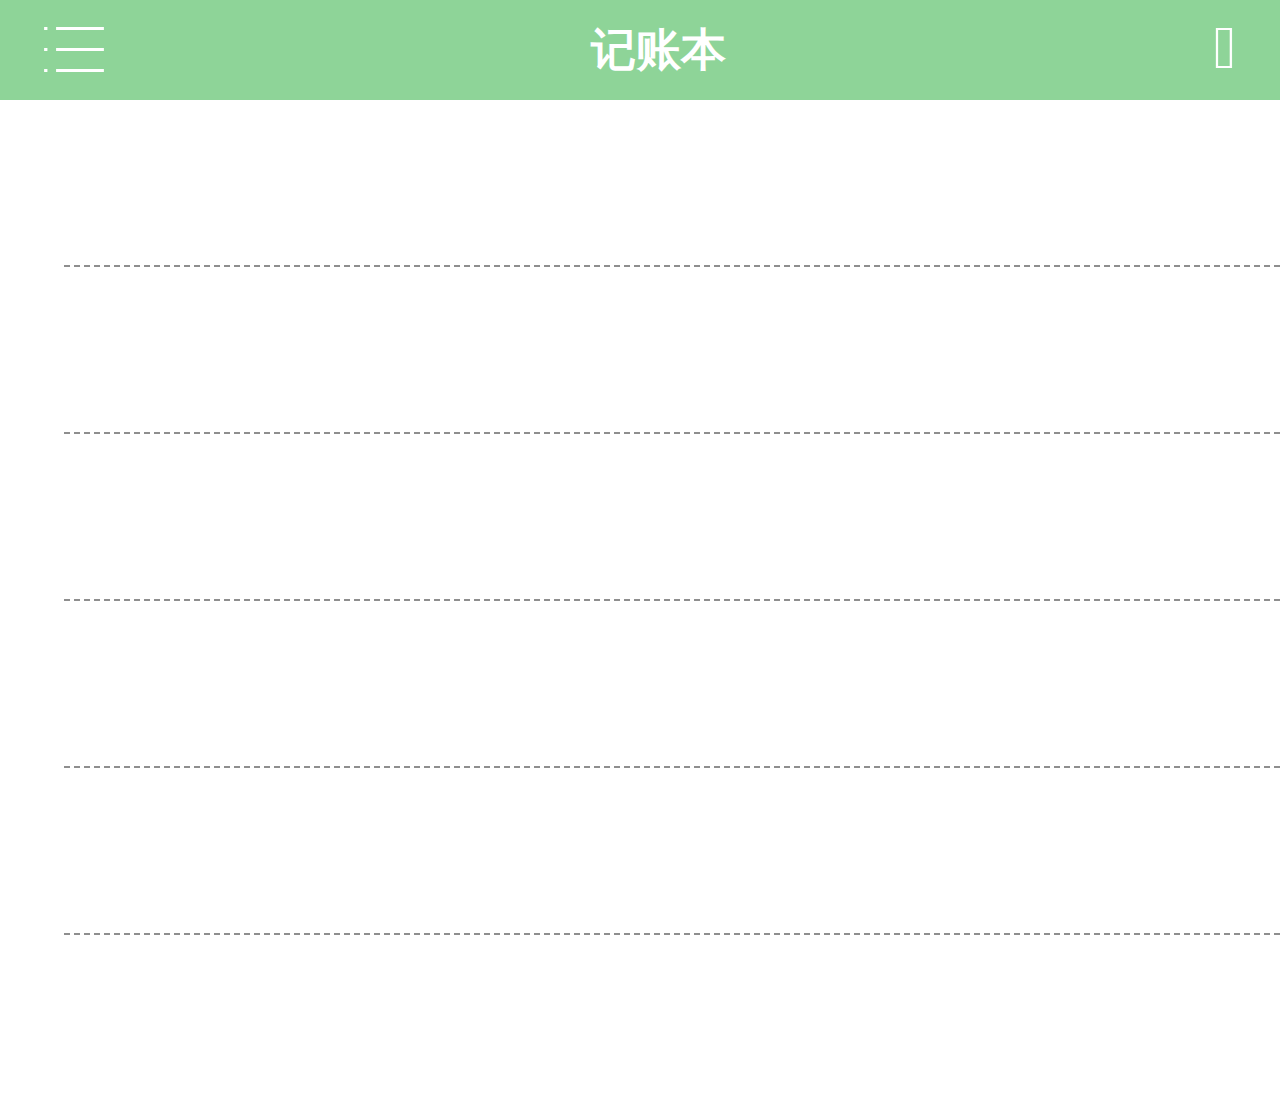
==== commit 59fd4a5d: "update" ====
--- a/index.html
+++ b/index.html
@@ -37,71 +37,7 @@
 <main>
     <div id="content">
         <ul id="account-list">
-           <!--  <li class="box-con">
-                <div class="theBox">
-                        <div class="box-icon">
-                            <i class="iconfont">&#xe61f;</i>
-                        </div>
-                        <div class="box-text">
-                            
-                            <h4>收入</h4>
-                        </div>
-                        <div class="box-money">
-                            
-=======
-    <link type="text/css" rel="stylesheet" href="css/main.css">
-    <link type="text/css" rel="stylesheet" href="fonts/demo.css">
-    <link type="text/css" rel="stylesheet" href="fonts/iconfont.css">
-    <title>每日记账</title>
-</head>
-<body>
-<header id="index-header">
-    <div class="nav-box">
-        <ul class="nav-list">
-        <li><a href="#">账目列表</a></li>
-        <li><a href="#">账目统计</a></li>
-        <li><a href="#">账目图表</a></li>
-        </ul>
-        <div class="head-nav-left">
-            <i class="iconfont">&#xe656;</i>
-        </div>
-        <div class="head-text">
-            <h4>记账本</h4>
-        </div>
-        <div class="head-wirte">
-            <i class="iconfont">&#xe892;</i>
-        </div>
-    </div>
-</header>
-<main class="index-main">
-    <div id="content">
-        <ul>
-            <li class="box-con">
-                <div class="theBox">
-                        <div class="box-icon">
-                            <i class="iconfont ">&#xe61f;</i>
-                        </div>
-                        <div class="box-text">
-                            <h4>收入</h4>
-                        </div>
-                        <div class="box-money">
->>>>>>> origin/addPage2
-                            <input value="+ 8888" type="text" disabled="disabled">
-                        </div>
-                        <div class="box-time">
-                            <p>2015/7/22</p>
-                        </div>
-                        <div class="box-change">
-                            <div class="box-change-write">
-                                <i class="iconfont">&#xe691;</i>
-                            </div>
-                            <div class="box-change-del">
-                                <i class="iconfont">&#xe675;</i>
-                            </div>
-                        </div>
-<<<<<<< HEAD
-                </div>
-            </li> -->
+          
             <li></li>
             <li></li>
             <li></li>
@@ -116,80 +52,9 @@
 <script src="js/index/showAccountList.js"></script><!-- 展示LocalStorage数据 -->
 <script type="text/javascript" src="js/index/indexTouchAnim.js"></script><!-- 滑动效果 -->
 
-
-=======
-                    </div>
-            </li>
-            <li class="box-con">
-                <div class="theBox">
-                    <div class="box-icon">
-                        <i class="iconfont">&#xe61f;</i>
-                    </div>
-                    <div class="box-text">
-                        <h4>收入</h4>
-                    </div>
-                    <div class="box-money">
-                        <input value="+ 8888" type="text" disabled="disabled">
-                    </div>
-                    <div class="box-time">
-                        <p>2015/7/22</p>
-                    </div>
-                    <div class="box-change">
-                        <div class="box-change-write">
-                            <i class="iconfont">&#xe691;</i>
-                        </div>
-                        <div class="box-change-del">
-                            <i class="iconfont">&#xe675;</i>
-                        </div>
-                    </div>
-                </div>
-            </li>
-        </ul>
-    </div>
-</main>
 <script charset="gb2312"  src="js/main.js"></script>
 <script src="jq/jquery-2.1.4.min.js"></script>
 
-<script>
 
-    function addEvent(obj,type,fn){
-        if(document.addEventListener){
-            obj.addEventListener(type,fn,false)
-        }
-    }
-    function removeEvent(obj,type,fn){
-        if(document.removeEventListener){
-            obj.removeEventListener(type,fn,false)
-        }
-    }
-    /* 删除节点操作 开始 */
-    var del=document.getElementsByClassName("box-change-del");
-
-    var del_thisLi={
-        touchStart:function(e){
-            e.preventDefault();
-            if(this.parentNode.parentNode.parentNode.remove){
-                if(confirm("确定要删除吗")){//删除确认
-                    this.parentNode.parentNode.parentNode.remove();
-                    this.addEventListener('touchend',del_thisLi.touchEnd,false);
-                    e.stopPropagation()
-                }else{
-                    return false
-                }
-            }
-            e.stopPropagation()
-        },
-        touchEnd:function(e){
-            e.preventDefault();
-           removeEvent(this,'touchstart',del_thisLi.touchStart)
-            e.stopPropagation()
-        }
-    };
-    for(var i=0;i<del.length;i++){
-        del[i].addEventListener('touchstart',del_thisLi.touchStart,false)
-    }
-    /* 删除节点操作 结束 */
-</script>
->>>>>>> origin/addPage2
 </body>
 </html>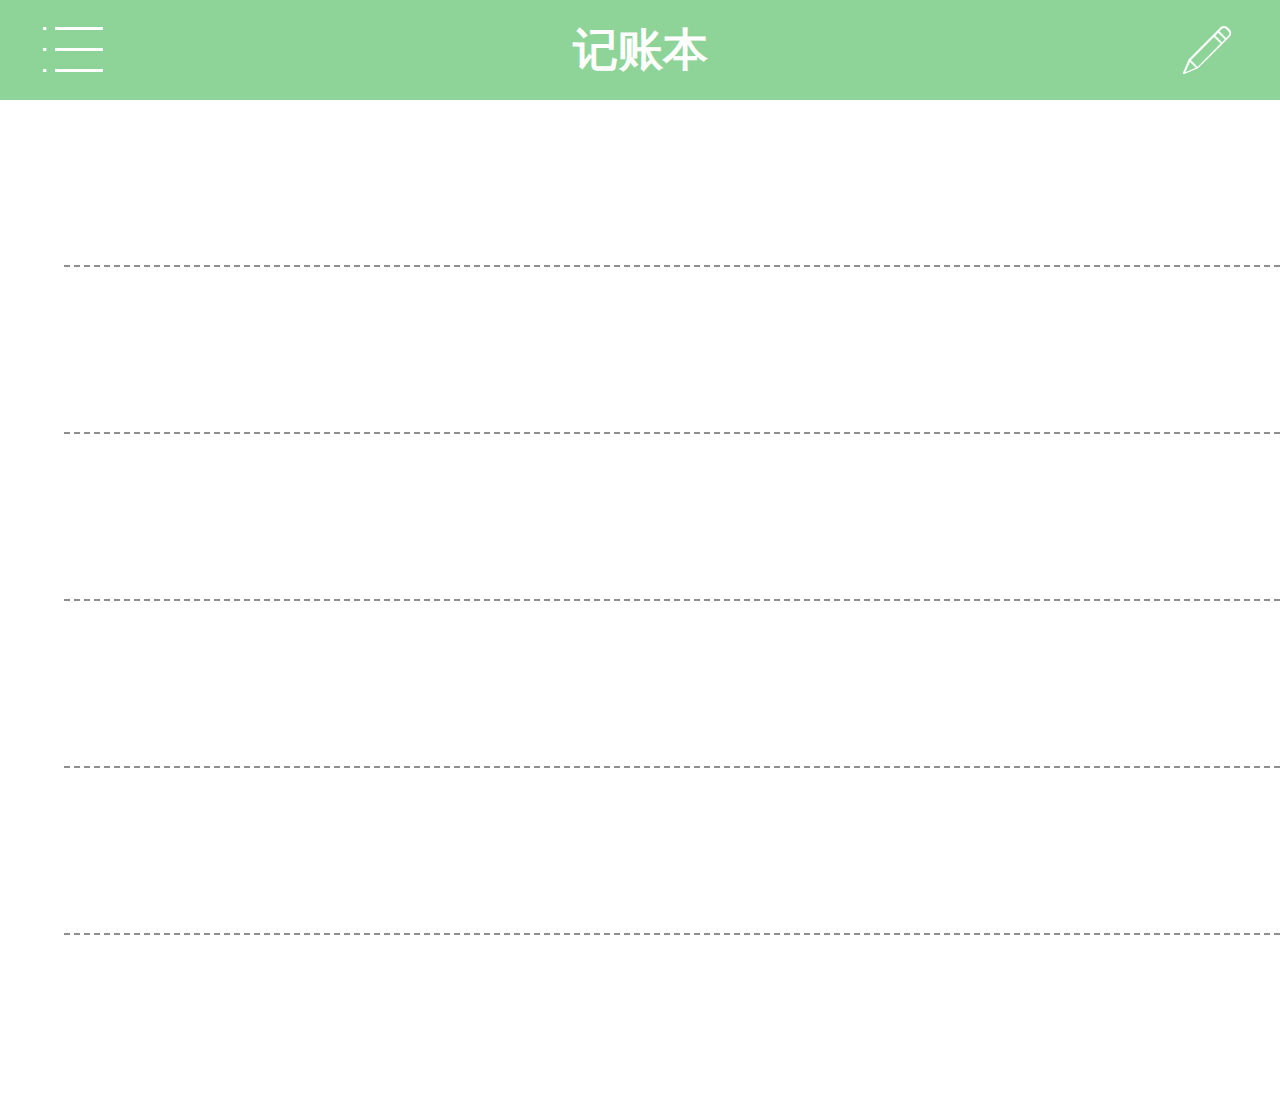
==== commit 443de666: "task_1 1.0" ====
--- a/index.html
+++ b/index.html
@@ -1,12 +1,12 @@
 <!doctype html>
-<<<<<<< HEAD
+
 <html lang="en">
 <head>
 
-=======
+
 <html>
 <head>
->>>>>>> origin/addPage2
+
     <meta charset="UTF-8">
     <meta name = "viewport" content = "width = device-width">
     <meta name = "viewport" content = "initial-scale = 1.0">
@@ -15,11 +15,13 @@
     <meta name = "viewport" content = "user-scalable=no">
     <meta name = "viewport" content = "user-scalable=no">
     <meta content="telephone=no" name="format-detection" />
-<<<<<<< HEAD
+
 
     <title>Document</title>
 
     <link rel="stylesheet" type="text/css" href="style/index.css" />
+    <link rel="stylesheet" type="text/css" href="fonts/demo.css" />
+    <link rel="stylesheet" type="text/css" href="fonts/iconfont.css" />
 
 </head>
 <body>
@@ -31,7 +33,7 @@
         <h4>记账本</h4>
     </div>
     <div class="head-wirte">
-        <i class="iconfont"  onclick="window.location='add-account.html'">&#xe627;</i>
+        <i class="iconfont"  onclick="window.location='add-account.html'">&#xe691;</i>
     </div>
 </header>
 <main>
--- a/fonts/demo.css
+++ b/fonts/demo.css
@@ -0,0 +1,89 @@
+*{margin: 0;padding: 0;list-style: none;}
+/*
+KISSY CSS Reset
+理念：1. reset 的目的不是清除浏览器的默认样式，这仅是部分工作。清除和重置是紧密不可分的。
+2. reset 的目的不是让默认样式在所有浏览器下一致，而是减少默认样式有可能带来的问题。
+3. reset 期望提供一套普适通用的基础样式。但没有银弹，推荐根据具体需求，裁剪和修改后再使用。
+特色：1. 适应中文；2. 基于最新主流浏览器。
+维护：玉伯<lifesinger@gmail.com>, 正淳<ragecarrier@gmail.com>
+ */
+
+/** 清除内外边距 **/
+body, h1, h2, h3, h4, h5, h6, hr, p, blockquote, /* structural elements 结构元素 */
+dl, dt, dd, ul, ol, li, /* list elements 列表元素 */
+pre, /* text formatting elements 文本格式元素 */
+form, fieldset, legend, button, input, textarea, /* form elements 表单元素 */
+th, td /* table elements 表格元素 */ {
+  margin: 0;
+  padding: 0;
+}
+
+/** 设置默认字体 **/
+body,
+button, input, select, textarea /* for ie */ {
+  font: 12px/1.5 tahoma, arial, \5b8b\4f53, sans-serif;
+}
+h1, h2, h3, h4, h5, h6 { font-size: 100%; }
+address, cite, dfn, em, var { font-style: normal; } /* 将斜体扶正 */
+code, kbd, pre, samp { font-family: courier new, courier, monospace; } /* 统一等宽字体 */
+small { font-size: 12px; } /* 小于 12px 的中文很难阅读，让 small 正常化 */
+
+/** 重置列表元素 **/
+ul, ol { list-style: none; }
+
+/** 重置文本格式元素 **/
+a { text-decoration: none; }
+a:hover { text-decoration: underline; }
+
+
+/** 重置表单元素 **/
+legend { color: #000; } /* for ie6 */
+fieldset, img { border: 0; } /* img 搭车：让链接里的 img 无边框 */
+button, input, select, textarea { font-size: 100%; } /* 使得表单元素在 ie 下能继承字体大小 */
+/* 注：optgroup 无法扶正 */
+
+/** 重置表格元素 **/
+table { border-collapse: collapse; border-spacing: 0; }
+
+/* 清除浮动 */
+.ks-clear:after, .clear:after {
+  content: '\20';
+  display: block;
+  height: 0;
+  clear: both;
+}
+.ks-clear, .clear {
+  *zoom: 1;
+}
+
+.main {padding: 30px 100px;}
+.main h1{font-size:36px; color:#333; text-align:left;margin-bottom:30px; border-bottom: 1px solid #eee;}
+
+.helps{margin-top:40px;}
+.helps pre{
+  padding:20px;
+  margin:10px 0;
+  border:solid 1px #e7e1cd;
+  background-color: #fffdef;
+  overflow: auto;
+}
+
+.icon_lists li{
+  float:left;
+  width: 100px;
+  height:180px;
+  text-align: center;
+}
+.icon_lists .icon{
+  font-size: 42px;
+  line-height: 100px;
+  margin: 10px 0;
+  color:#333;
+  -webkit-transition: font-size 0.25s ease-out 0s;
+  -moz-transition: font-size 0.25s ease-out 0s;
+  transition: font-size 0.25s ease-out 0s;
+
+}
+.icon_lists .icon:hover{
+  font-size: 100px;
+}
--- a/fonts/iconfont.css
+++ b/fonts/iconfont.css
@@ -0,0 +1,32 @@
+
+@font-face {font-family: "iconfont";
+  src: url('iconfont.eot'); /* IE9*/
+  src: url('iconfont.eot?#iefix') format('embedded-opentype'), /* IE6-IE8 */
+  url('iconfont.woff') format('woff'), /* chrome、firefox */
+  url('iconfont.ttf') format('truetype'), /* chrome、firefox、opera、Safari, Android, iOS 4.2+*/
+  url('iconfont.svg#iconfont') format('svg'); /* iOS 4.1- */
+}
+
+.iconfont {
+  font-family:"iconfont" !important;
+  font-size:16px;
+  font-style:normal;
+  -webkit-font-smoothing: antialiased;
+  -webkit-text-stroke-width: 0.2px;
+  -moz-osx-font-smoothing: grayscale;
+}
+
+.icon-cha:before { content: "\e62e"; }
+.icon-07daohang:before { content: "\e656"; }
+.icon-xiao47:before { content: "\e892"; }
+.icon-bi:before { content: "\e691"; }
+.icon-qian:before { content: "\e61f"; }
+.icon-icon01:before { content: "\e605"; }
+.icon-navyinshi:before { content: "\e66a"; }
+.icon-feiji:before { content: "\e88d"; }
+.icon-gouwu:before { content: "\e608"; }
+.icon-chonghuafei:before { content: "\e62c"; }
+.icon-lajitong:before { content: "\e675"; }
+.icon-taozhangshezhi:before { content: "\e609"; }
+.icon-navyinshi:before { content: "\e66a"; }
+
